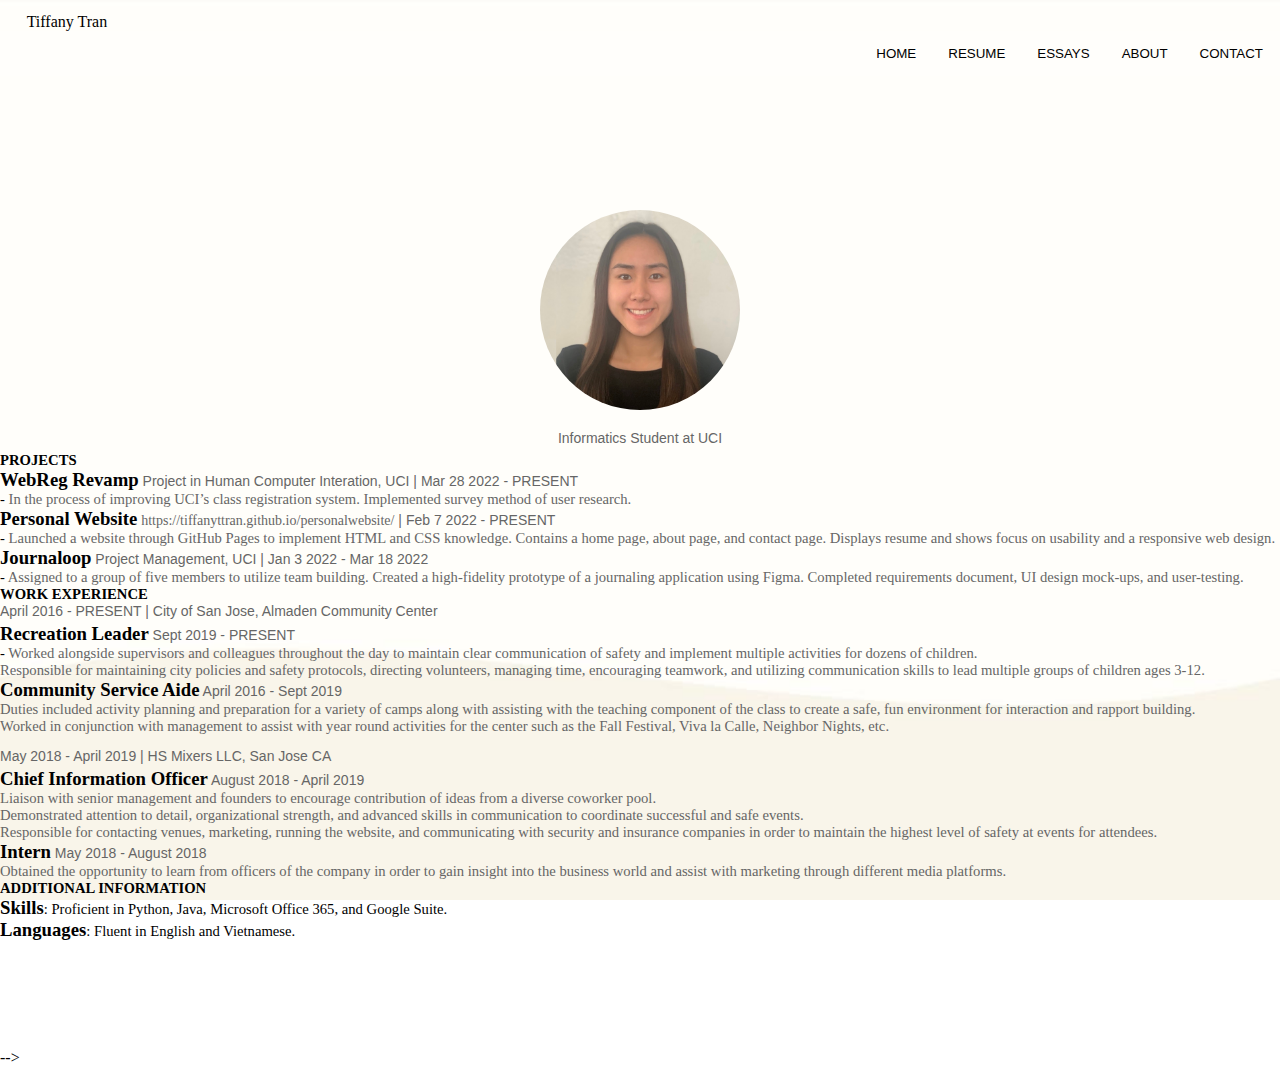
==== index.html @ 3d85538e "Update index.html" ====
<!DOCTYPE html>
<html lang="en">
<head>
  <meta charset="utf-8">
  <title>Tiffany Tran</title>
  <link rel="stylesheet" href="website.css">
  <meta name="viewport" content="width=device-width, initial-scale=1.0">
</head>

<body>
  <div class="header">
    <div class="header-item" style="text-align: left; padding-top: 10pt; padding-left: 20pt;">Tiffany Tran</div>
    <div class="header-item">
      <div class="tab">
        <button class="tablinks" onclick="openTab(event, 'Contact')">CONTACT</button>
        <button class="tablinks" onclick="openTab(event, 'About')">ABOUT</button>
        <button class="tablinks" onclick="openTab(event, 'Essays')">ESSAYS</button>
        <button class="tablinks" onclick="openTab(event, 'Resume')">RESUME</button>
        <button class="tablinks" onclick="openTab(event, 'Home')">HOME</button>
      </div>
    </div>
  </div>

  <!-- display:block sets the tab as default tab when page first loads -->
  <div id="Home" class="tabcontent" style="display:block; padding-top: 100pt;">
    <div class="circle">
      <img src="profile.jpg" alt="Tiffany Tran">
    </div>
    <p class="s2" style="padding-top: 15pt;text-indent: 0pt;text-align: center;">Informatics Student at UCI</p>
  </div>

  <div id="Resume" class="tabcontent" style="background-color: #FFFEFB;">
    <!-- TITLE -->
    <h1>Tiffany Tran</h1>

    <!-- CONTACT BAR -->
    <p class="s1">San Jose, California・ <a href="mailto:tiffanytran41@gmail.com">tiffanytran41@gmail.com</a> ・ (408) 512-0370 ・ <a href="http://www.linkedin.com/in/tiffanytran41" target="_blank">https://www.linkedin.com/in/tiffanytran41</a></p>

    <!-- EDUCATION -->
    <h2>EDUCATION</h2>
    <h3>Intended Major: Informatics, Bachelor of Sciences</h3>
    <p class="s2">University of California, Irvine ・ Donald Bren School of Information &amp; CS ・ Expected Graduation: June 2023</p>
    <h3>Associate in Arts in Liberal Arts with a Business &amp; CIS Emphasis</h3>
    <p class="s2">De Anza College ・ June 2021 ・ GPA: 3.87</p>
    <h3>Associate in Science Transfer in Business Administration</h3>
    <p class="s2">De Anza College ・ June 2021 ・ GPA: 3.87</p>

    <!-- ACCOMPLISHMENTS -->
    <h2>ACCOMPLISHMENTS</h2>
    <h3>Magna Cum Laude</h3>
    <p class="s2">De Anza College ・ June 25, 2021</p>
    <h3>Dean’s List</h3>
    <p class="s2">De Anza College ・ Sept 23, 2019 - June 25, 2021</p>

    <!-- PROJECTS -->
    <h2>PROJECTS</h2>
    <h3>WebReg Revamp<span class="s2" style="color: #666"> Project in Human Computer Interation, UCI  |  Mar 28 2022 - PRESENT</span></h3>
    <ul><li><p class="s3">In the process of improving UCI’s class registration system. Implemented survey method of user research.</p></li></ul>
    <h3>Personal Website<span class="s2" style="color: #666"> <a href="https://tiffanyttran.github.io/personalwebsite/">https://tiffanyttran.github.io/personalwebsite/</a>   |   Feb 7 2022 - PRESENT</span></h3>
    <ul><li><p class="s3">Launched a website through GitHub Pages to implement HTML and CSS knowledge. Contains a home page, about page, and contact page. Displays resume and shows focus on usability and a responsive web design.</p></li></ul>
    <h3>Journaloop<span class="s2" style="color: #666"> Project Management, UCI   |   Jan 3 2022 - Mar 18 2022</span></h3>
    <ul><li><p class="s3">Assigned to a group of five members to utilize team building. Created a high-fidelity prototype of a journaling application using Figma. Completed requirements document, UI design mock-ups, and user-testing.</p></li></ul>

    <!-- WORK EXPERIENCE -->
    <h2>WORK EXPERIENCE</h2>
    <p class="s2" style="padding-bottom: 3pt">April 2016 - PRESENT | City of San Jose, Almaden Community Center</p>
    <h3>Recreation Leader<span class="s2"> Sept 2019 - PRESENT</span></h3>
    <ul>
      <li><p class="s3">Worked alongside supervisors and colleagues throughout the day to maintain clear communication of safety and implement multiple activities for dozens of children.</p></li>
      <li><p class="s3">Responsible for maintaining city policies and safety protocols, directing volunteers, managing time, encouraging teamwork, and utilizing communication skills to lead multiple groups of children ages 3-12.</p></li>
    </ul>
    <h3>Community Service Aide<span class="s2"> April 2016 - Sept 2019</span></h3>
    <ul>
      <li><p class="s3">Duties included activity planning and preparation for a variety of camps along with assisting with the teaching component of the class to create a safe, fun environment for interaction and rapport building.</p></li>
      <li data-list-text="-"><p class="s3">Worked in conjunction with management to assist with year round activities for the center such as the Fall Festival, Viva la Calle, Neighbor Nights, etc.</p></li>
    </ul>
    <p class="s2" style="padding-top: 10pt; padding-bottom: 3pt">May 2018 - April 2019 | HS Mixers LLC, San Jose CA</p>
    <h3>Chief Information Officer<span class="s2"> August 2018 - April 2019</span></h3>
    <ul>
      <li><p class="s3">Liaison with senior management and founders to encourage contribution of ideas from a diverse coworker pool.</p></li>
      <li><p class="s3">Demonstrated attention to detail, organizational strength, and advanced skills in communication to coordinate successful and safe events.</p></li>
      <li><p class="s3">Responsible for contacting venues, marketing, running the website, and communicating with security and insurance companies in order to maintain the highest level of safety at events for attendees.</p></li>
    </ul>
    <h3>Intern<span class="s2"> May 2018 - August 2018</span></h3>
    <ul>
      <li><p class="s3">Obtained the opportunity to learn from officers of the company in order to gain insight into the business world and assist with marketing through different media platforms.</p></li>
    </ul>

    <!-- ADDITIONAL INFORMATION -->
    <h2>ADDITIONAL INFORMATION</h2>
    <ul>
      <li><h3>Skills<span class="p">: Proficient in Python, Java, Microsoft Office 365, and Google Suite.</span></h3></li>
      <li><h3>Languages<span class="p">: Fluent in English and Vietnamese.</span></h3></li>
    </ul>
    <br><br><br><br><br><br>
  </div>
  
    <!--
    <!-- PROJECTS -->
    <h2>PROJECTS</h2>
    <h3>WebReg Revamp<span class="s2" style="color: #666"> Project in Human Computer Interation, UCI  |  Mar 28 2022 - PRESENT</span></h3>
    <ul id="l1"><li data-list-text="-">
    <p class="s3">In the process of improving UCI’s class registration system. Implemented survey method of user research.</p></li></ul>
    <h3>Personal Website<span class="s2" style="color: #666"> <a href="https://tiffanyttran.github.io/personalwebsite/">https://tiffanyttran.github.io/personalwebsite/</a>   |   Feb 7 2022 - PRESENT</span></h3>
    <ul id="l1"><li data-list-text="-">
    <p class="s3">Launched a website through GitHub Pages to implement HTML and CSS knowledge. Contains a home page, about page, and contact page. Displays resume and shows focus on usability and a responsive web design.</p></li></ul>
    <h3>Journaloop<span class="s2" style="color: #666"> Project Management, UCI   |   Jan 3 2022 - Mar 18 2022</span></h3>
    <ul id="l1"><li data-list-text="-">
    <p class="s3">Assigned to a group of five members to utilize team building. Created a high-fidelity prototype of a journaling application using Figma. Completed requirements document, UI design mock-ups, and user-testing.</p></li></ul>

    <!-- WORK EXPERIENCE -->
    <h2>WORK EXPERIENCE</h2>
    <p class="s2" style="padding-bottom: 3pt">April 2016 - PRESENT | City of San Jose, Almaden Community Center</p>
    <h3>Recreation Leader<span class="s2"> Sept 2019 - PRESENT</span></h3>
    <ul id="l1"><li data-list-text="-">
    <p class="s3">Worked alongside supervisors and colleagues throughout the day to maintain clear communication of safety and implement multiple activities for dozens of children.</p></li></ul>
    <li data-list-text="-"><p class="s3">Responsible for maintaining city policies and safety protocols, directing volunteers, managing time, encouraging teamwork, and utilizing communication skills to lead multiple groups of children ages 3-12.</p>
    <h3>Community Service Aide<span class="s2"> April 2016 - Sept 2019</span></h3></li>
    <li data-list-text="-"><p class="s3">Duties included activity planning and preparation for a variety of camps along with assisting with the teaching component of the class to create a safe, fun environment for interaction and rapport building.</p></li>
    <li data-list-text="-"><p class="s3">Worked in conjunction with management to assist with year round activities for the center such as the Fall Festival, Viva la Calle, Neighbor Nights, etc.</p></li>
    <p class="s2" style="padding-top: 10pt; padding-bottom: 3pt">May 2018 - April 2019 | HS Mixers LLC, San Jose CA</p>
    <h3>Chief Information Officer<span class="s2"> August 2018 - April 2019</span></h3>
    <li data-list-text="-"><p class="s3">Liaison with senior management and founders to encourage contribution of ideas from a diverse coworker pool.</p></li>
    <li data-list-text="-"><p class="s3">Demonstrated attention to detail, organizational strength, and advanced skills in communication to coordinate successful and safe events.</p></li>
    <li data-list-text="-"><p class="s3">Responsible for contacting venues, marketing, running the website, and communicating with security and insurance companies in order to maintain the highest level of safety at events for attendees.</p>
    <h3>Intern<span class="s2"> May 2018 - August 2018</span></h3></li>
    <li data-list-text="-"><p class="s3">Obtained the opportunity to learn from officers of the company in order to gain insight into the business world and assist with marketing through different media platforms.</p>

    <!-- ADDITIONAL INFORMATION -->
    <h2>ADDITIONAL INFORMATION</h2>
    <li data-list-text="-"><h3>Skills<span class="p">: Proficient in Python, Java, Microsoft Office 365, and Google Suite.</span></h3></li>
    <li data-list-text="-"><h3>Languages<span class="p">: Fluent in English and Vietnamese.</span></h3></li>
    <br><br><br><br><br><br>
  </div>
  -->
      
  <div id="Essays" class="tabcontent" style="background-color: #FFFEFB;">
    <h1 style="font-size: 12pt;">My social analysis on computing.</h1>
      <div style="padding-top: 25pt;">
        <iframe width="100%" height="100%" src="https://drive.google.com/file/d/1HJcitmzD_rifajI4L131TLmJeybbRtvt/preview" border=0px; style="position:absolute; top:100; left:0; right: 0;" allow="autoplay"></iframe>
      </div>
  </div>

  <div id="About" class="tabcontent" style="background-image: url('about.jpg'); background-repeat: no-repeat; background-attachment: fixed; background-size: 100% 100%; padding-top: 50pt;">
    <h2 style="text-align: center;">A bit about me.</h2>
    <div class="center">
      <div class="clearfix">
        <img class="img1" src="me.jpg" alt="Tiffany Tran" width="100" height="100">
        <p class="s2" style="font-family: Georgia; font-size: 25pt; padding-bottom: 10px; padding-top: 10px;">Hi, I'm Tiffany!</p>
        <p class="s2">I am a passionate student studying Informatics with a specialization in Human-Computer Interaction at UC Irvine, hoping to gain more experience in the field through obtaining an internship opportunity.
          Currently, I am a third-year transfer student at UCI with plans to graduate in 2023.
          Previously, I attended De Anza Community College where I received an AA in Liberal Arts with a Business & CIS Emphasis and an AST in Business Adminstration.
          I graduated community college with Magna Cum Laude and awarded the Dean's List quarterly.
          As I continue my education at UCI's Donald Bren School of Information & CS, I found my interests to be focused on the social analysis of computing and human-computer interactions through UI/UX.</p>
        <p class="s2" style="padding-top: 10px; padding-bottom: 10px;">My skills include proficiency in Python, Java, Google Suite, Microsoft Office, English, and Vietnamese.
          I also have beginner proficiency in HTML, CSS, Figma, and R.
          My soft skills include communication and leadership.
          These skills were developed through my experience of being a Recreation Lead through my history of working in the government administration industry.
          There, I was able to become a strong community and social services professional.</p>
    </div>
    </div>
    <br><br><br><br><br><br><br><br><br><br><br><br><br><br><br><br><br>
  </div>

  <div id="Contact" class="tabcontent" style="background-image: none; background-color: #FFFEFB;">
    <h2 style="text-align: center;">CONTACT ME</h2>
    <div class="contact">
      <div class="contact-item"><p class="s2">Email</p></div>
      <div class="contact-item"><p class="s2"><a href="mailto:tiffanytran41@gmail.com"> tiffanytran41@gmail.com</a></p></div>
      <div class="contact-item"><p class="s2">Phone Number</p></div>
      <div class="contact-item"><p class="s2">408.512.0370</p></div>
      <div class="contact-item"><p class="s2">LinkedIn</p></div>
      <div class="contact-item"><p class="s2"><a href="http://www.linkedin.com/in/tiffanytran41" target="_blank"> https://www.linkedin.com/in/tiffanytran41</a></p></div>
      <div class="contact-item"><p class="s2">Instagram</p></div>
      <div class="contact-item"><p class="s2">@tiffany.ttran</p></div>
    </div>
  </div>

  <script>
  function openTab(evt, tabName) {
    var i, tabcontent, tablinks;
    tabcontent = document.getElementsByClassName("tabcontent");
    for (i = 0; i < tabcontent.length; i++) {
      tabcontent[i].style.display = "none";
    }
    tablinks = document.getElementsByClassName("tablinks");
    for (i = 0; i < tablinks.length; i++) {
      tablinks[i].className = tablinks[i].className.replace(" active", "");
    }
    document.getElementById(tabName).style.display = "block";
    evt.currentTarget.className += " active";
  }
  </script>
</body>
</html>
---- website.css ----
body {
  background-image: url('background.jpg');
  background-repeat: no-repeat;
  background-attachment: fixed;
  background-size: 100% 100%;
}

.grid-container {
  display: grid;
  grid-template-columns: auto auto;
  background-color: #FFFEFB;
  padding: 5px;
}
.grid-item {
  background-color: rgba(255, 255, 255, 0.8);
  padding: 10px;
  font-size: 30px;
  /*text-align: center;*/
}

/* Style the tab */
.tab {
  overflow: hidden;
  border: 1px solid #FFFEFB;
  background-color: #FFFEFB;
}

/* Style the buttons that are used to open the tab content */
.tab button {
  background-color: #FFFEFB;
  float: right;
  border: none;
  outline: none;
  cursor: pointer;
  padding: 14px 16px;
  transition: 0.3s;
}

/* Change background color of buttons on hover */
.tab button:hover {
  background-color: #F9F5EB;
}

/* Create an active/current tablink class */
.tab button.active {
  background-color: #FFFEFB;
}

/* Style the tab content */
.tabcontent {
  display: none;
  padding: 6px 12px;
  border-top: none;
}

img {
  display: block;
  width: 200px;
  height: 200px;
}

.circle {
 border-radius: 50%;
 height: 200px;
 width: 200px;
 overflow: hidden;
 display: flex;
 justify-content: center;
 align-items: center;
 margin-left: auto;
 margin-right: auto;
}

* {
  margin:0;
  padding:0;
  text-indent:0;
}

h1 {
  color: black;
  font-family:"Times New Roman", serif;
  font-style: normal;
  font-weight: bold;
  text-decoration: none;
  font-size: 17pt;
}

.s1 {
  color: #666;
  font-family:"Times New Roman", serif;
  font-style: normal;
  font-weight: normal;
  text-decoration: none;
  font-size: 10.5pt;
}

.s2 {
  color: #666;
  font-family:"MS PGothic", sans-serif;
  font-style: normal;
  font-weight: normal;
  text-decoration: none;
  font-size: 10.5pt;
}

a {
  color: #666;
  font-family:"Times New Roman", serif;
  font-style: normal;
  font-weight: normal;
  text-decoration: none;
  font-size: 10.5pt;
}

h2 {
  color: black;
  font-family:"Times New Roman", serif;
  font-style: normal;
  font-weight: bold;
  text-decoration: none;
  font-size: 11pt;
}

.s3 {
  color: #666;
  font-family:"Times New Roman", serif;
  font-style: normal;
  font-weight: normal;
  text-decoration: none;
  font-size: 11pt;
}

.s4 {
  color: #666;
  font-family:"MS PGothic", sans-serif;
  font-style: normal;
  font-weight: normal;
  text-decoration: none;
  font-size: 11pt;
}

.p, p {
  color: black;
  font-family:"Times New Roman", serif;
  font-style: normal;
  font-weight: normal;
  text-decoration: none;
  font-size: 11pt;
  margin:0pt;
}

li {
  display: block;
}

#l1 {
  padding-left: 0pt;
}

#l1> li>*:first-child:before {
  content: "- ";
  color: black;
  font-family:"Times New Roman", serif;
  font-style: normal;
  font-weight: normal;
  text-decoration: none;
  font-size: 11pt;
}
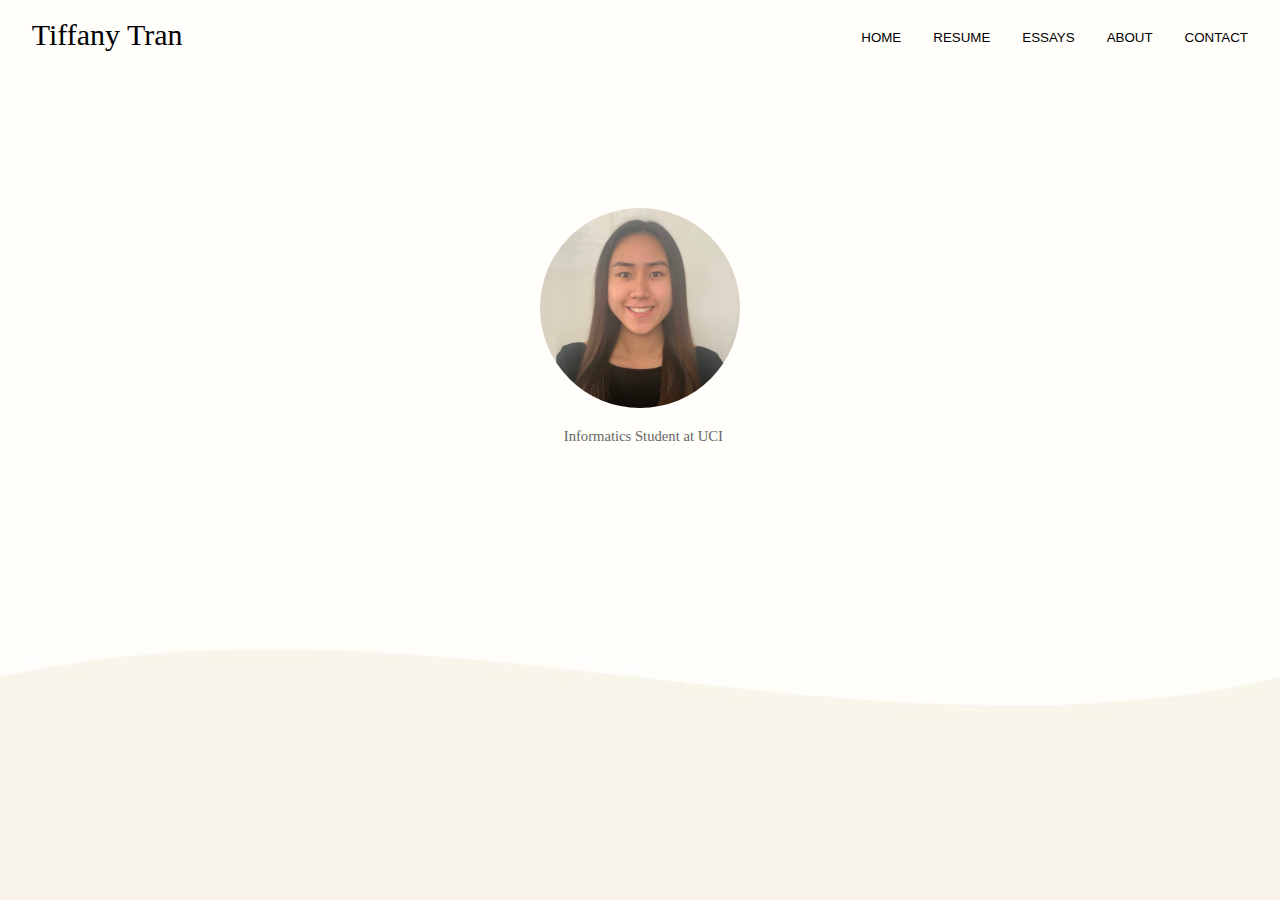
==== commit 321c356d: "Update index.html" ====
--- a/index.html
+++ b/index.html
@@ -94,50 +94,11 @@
     </ul>
     <br><br><br><br><br><br>
   </div>
-  
-    <!--
-    <!-- PROJECTS -->
-    <h2>PROJECTS</h2>
-    <h3>WebReg Revamp<span class="s2" style="color: #666"> Project in Human Computer Interation, UCI  |  Mar 28 2022 - PRESENT</span></h3>
-    <ul id="l1"><li data-list-text="-">
-    <p class="s3">In the process of improving UCI’s class registration system. Implemented survey method of user research.</p></li></ul>
-    <h3>Personal Website<span class="s2" style="color: #666"> <a href="https://tiffanyttran.github.io/personalwebsite/">https://tiffanyttran.github.io/personalwebsite/</a>   |   Feb 7 2022 - PRESENT</span></h3>
-    <ul id="l1"><li data-list-text="-">
-    <p class="s3">Launched a website through GitHub Pages to implement HTML and CSS knowledge. Contains a home page, about page, and contact page. Displays resume and shows focus on usability and a responsive web design.</p></li></ul>
-    <h3>Journaloop<span class="s2" style="color: #666"> Project Management, UCI   |   Jan 3 2022 - Mar 18 2022</span></h3>
-    <ul id="l1"><li data-list-text="-">
-    <p class="s3">Assigned to a group of five members to utilize team building. Created a high-fidelity prototype of a journaling application using Figma. Completed requirements document, UI design mock-ups, and user-testing.</p></li></ul>
-
-    <!-- WORK EXPERIENCE -->
-    <h2>WORK EXPERIENCE</h2>
-    <p class="s2" style="padding-bottom: 3pt">April 2016 - PRESENT | City of San Jose, Almaden Community Center</p>
-    <h3>Recreation Leader<span class="s2"> Sept 2019 - PRESENT</span></h3>
-    <ul id="l1"><li data-list-text="-">
-    <p class="s3">Worked alongside supervisors and colleagues throughout the day to maintain clear communication of safety and implement multiple activities for dozens of children.</p></li></ul>
-    <li data-list-text="-"><p class="s3">Responsible for maintaining city policies and safety protocols, directing volunteers, managing time, encouraging teamwork, and utilizing communication skills to lead multiple groups of children ages 3-12.</p>
-    <h3>Community Service Aide<span class="s2"> April 2016 - Sept 2019</span></h3></li>
-    <li data-list-text="-"><p class="s3">Duties included activity planning and preparation for a variety of camps along with assisting with the teaching component of the class to create a safe, fun environment for interaction and rapport building.</p></li>
-    <li data-list-text="-"><p class="s3">Worked in conjunction with management to assist with year round activities for the center such as the Fall Festival, Viva la Calle, Neighbor Nights, etc.</p></li>
-    <p class="s2" style="padding-top: 10pt; padding-bottom: 3pt">May 2018 - April 2019 | HS Mixers LLC, San Jose CA</p>
-    <h3>Chief Information Officer<span class="s2"> August 2018 - April 2019</span></h3>
-    <li data-list-text="-"><p class="s3">Liaison with senior management and founders to encourage contribution of ideas from a diverse coworker pool.</p></li>
-    <li data-list-text="-"><p class="s3">Demonstrated attention to detail, organizational strength, and advanced skills in communication to coordinate successful and safe events.</p></li>
-    <li data-list-text="-"><p class="s3">Responsible for contacting venues, marketing, running the website, and communicating with security and insurance companies in order to maintain the highest level of safety at events for attendees.</p>
-    <h3>Intern<span class="s2"> May 2018 - August 2018</span></h3></li>
-    <li data-list-text="-"><p class="s3">Obtained the opportunity to learn from officers of the company in order to gain insight into the business world and assist with marketing through different media platforms.</p>
-
-    <!-- ADDITIONAL INFORMATION -->
-    <h2>ADDITIONAL INFORMATION</h2>
-    <li data-list-text="-"><h3>Skills<span class="p">: Proficient in Python, Java, Microsoft Office 365, and Google Suite.</span></h3></li>
-    <li data-list-text="-"><h3>Languages<span class="p">: Fluent in English and Vietnamese.</span></h3></li>
-    <br><br><br><br><br><br>
-  </div>
-  -->
       
   <div id="Essays" class="tabcontent" style="background-color: #FFFEFB;">
     <h1 style="font-size: 12pt;">My social analysis on computing.</h1>
       <div style="padding-top: 25pt;">
-        <iframe width="100%" height="100%" src="https://drive.google.com/file/d/1HJcitmzD_rifajI4L131TLmJeybbRtvt/preview" border=0px; style="position:absolute; top:100; left:0; right: 0;" allow="autoplay"></iframe>
+        <iframe src="https://drive.google.com/file/d/1HJcitmzD_rifajI4L131TLmJeybbRtvt/preview" border=0px; style="position:absolute; top:100; left:0; right: 0;" allow="autoplay"></iframe>
       </div>
   </div>
 
--- a/website.css
+++ b/website.css
@@ -1,3 +1,4 @@
+/* Style the background image */
 body {
   background-image: url('background.jpg');
   background-repeat: no-repeat;
@@ -5,17 +6,43 @@
   background-size: 100% 100%;
 }
 
-.grid-container {
+.center {
+  text-align: center;
+  margin: auto;
+  width: 40%;
+  border: 3px solid #F9F5EB;
+  padding: 5px;
+  background-color: white;
+}
+
+.clearfix::after {
+  content: "";
+  clear: both;
+  display: table;
+}
+
+.header {
   display: grid;
   grid-template-columns: auto auto;
   background-color: #FFFEFB;
   padding: 5px;
 }
-.grid-item {
-  background-color: rgba(255, 255, 255, 0.8);
+.header-item {
+  background-color: #FFFEFB;
   padding: 10px;
   font-size: 30px;
-  /*text-align: center;*/
+}
+
+.contact {
+  display: grid;
+  grid-template-columns: auto auto;
+  background-color: #FFFEFB;
+  padding: 100px;
+}
+.contact-item {
+  background-color: white;
+  padding: 10px;
+  font-size: 30px;
 }
 
 /* Style the tab */
@@ -53,12 +80,16 @@
   border-top: none;
 }
 
+iframe {
+  width:100%;
+  height:100%;
+}
+
 img {
   display: block;
   width: 200px;
   height: 200px;
 }
-
 .circle {
  border-radius: 50%;
  height: 200px;
@@ -71,21 +102,33 @@
  margin-right: auto;
 }
 
+.img1 {
+  float: right;
+  padding: 20px;
+  padding-bottom: 30px;
+}
+
 * {
   margin:0;
   padding:0;
   text-indent:0;
 }
 
+/* Resume title */
 h1 {
   color: black;
   font-family:"Times New Roman", serif;
   font-style: normal;
   font-weight: bold;
-  text-decoration: none;
   font-size: 17pt;
-}
-
+  padding-top: 10pt;
+  padding-left: 20pt;
+  text-indent: 0pt;
+  text-align: center;
+  text-decoration: none;
+}
+
+/* Contact bar */
 .s1 {
   color: #666;
   font-family:"Times New Roman", serif;
@@ -93,15 +136,45 @@
   font-weight: normal;
   text-decoration: none;
   font-size: 10.5pt;
-}
-
+  padding-top: 5pt;
+  padding-left: 20pt;
+  text-indent: 0pt;
+  text-align: center;
+}
+
+/* Bold text */
+h3 {
+  color: black;
+  font-family:"Times New Roman", serif;
+  font-style: normal;
+  font-weight: bold;
+  text-decoration: none;
+  font-size: 11pt;
+  padding-left: 5pt;
+  text-indent: 0pt;
+  text-align: left;
+}
+
+/* Grey text */
 .s2 {
   color: #666;
-  font-family:"MS PGothic", sans-serif;
-  font-style: normal;
-  font-weight: normal;
-  text-decoration: none;
-  font-size: 10.5pt;
+  font-family:"Times New Roman", serif;
+  font-style: normal;
+  font-weight: normal;
+  text-decoration: none;
+  font-size: 11pt;
+  padding-left: 5pt;
+  text-indent: 0pt;
+  text-align: left;
+}
+
+/* Bullet points */
+.s3 {
+  padding-top: 2pt;
+  padding-left: 14pt;
+  text-indent: -9pt;
+  line-height: 119%;
+  text-align: left;
 }
 
 a {
@@ -113,6 +186,7 @@
   font-size: 10.5pt;
 }
 
+/* Capitalized headers */
 h2 {
   color: black;
   font-family:"Times New Roman", serif;
@@ -120,24 +194,11 @@
   font-weight: bold;
   text-decoration: none;
   font-size: 11pt;
-}
-
-.s3 {
-  color: #666;
-  font-family:"Times New Roman", serif;
-  font-style: normal;
-  font-weight: normal;
-  text-decoration: none;
-  font-size: 11pt;
-}
-
-.s4 {
-  color: #666;
-  font-family:"MS PGothic", sans-serif;
-  font-style: normal;
-  font-weight: normal;
-  text-decoration: none;
-  font-size: 11pt;
+  padding-top: 20pt;
+  padding-bottom: 5pt;
+  padding-left: 5pt;
+  text-indent: 0pt;
+  text-align: left;
 }
 
 .p, p {
@@ -150,6 +211,22 @@
   margin:0pt;
 }
 
+ul {
+  list-style-type: "- ";
+  padding-left: 20px;
+  /*text-indent: -5px;*/
+}
+
+ul li:before {
+  color: black;
+  font-family:"Times New Roman", serif;
+  font-style: normal;
+  font-weight: normal;
+  text-decoration: none;
+  font-size: 11pt;
+}
+
+/*
 li {
   display: block;
 }
@@ -167,3 +244,4 @@
   text-decoration: none;
   font-size: 11pt;
 }
+*/
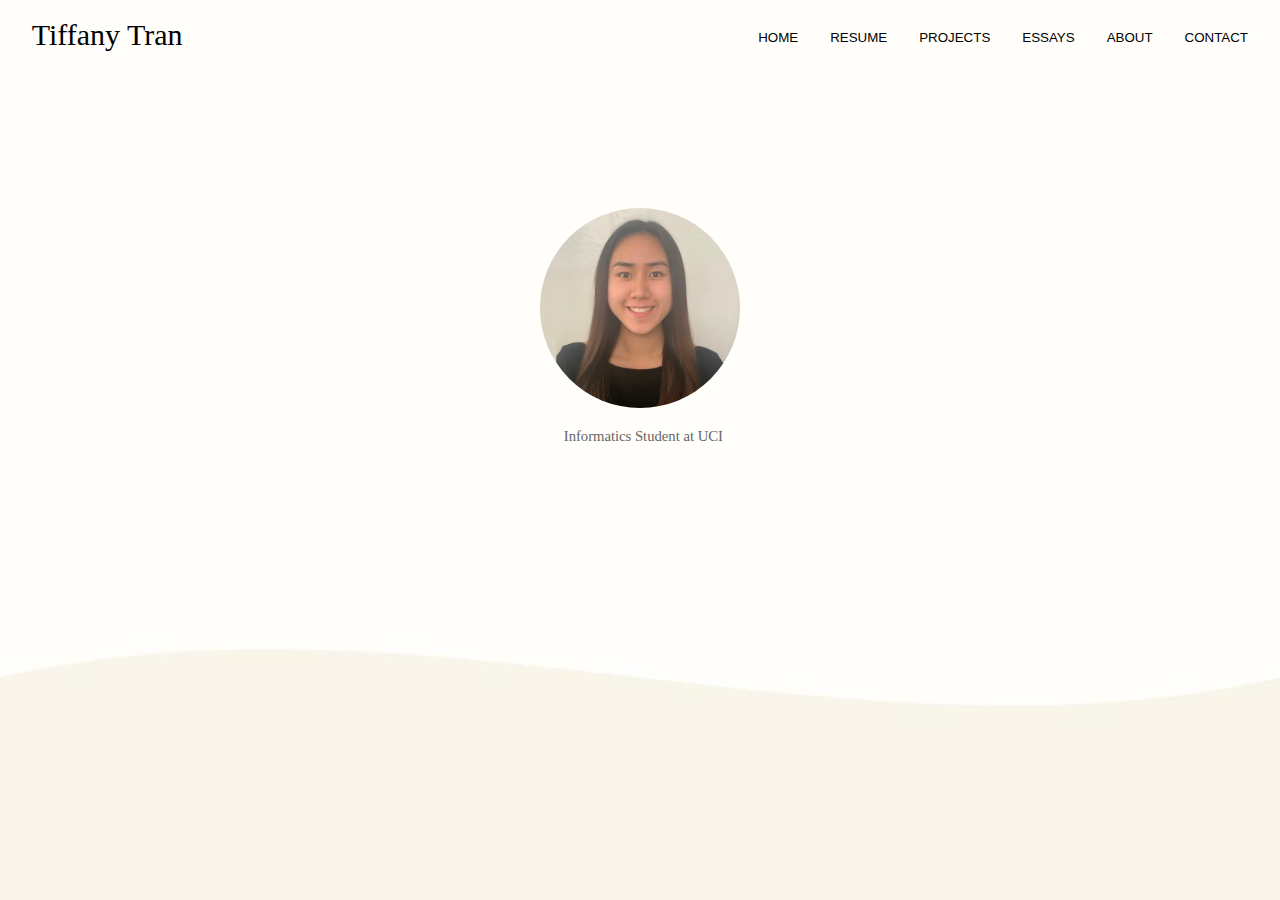
==== commit 5bf591f0: "moved css" ====
--- a/index.html
+++ b/index.html
@@ -1,5 +1,11 @@
 <!DOCTYPE html>
 <html lang="en">
+
+<!--
+WRITTEN BY: Tiffany Tran
+EMAIL: tiffanytran41@gmail.com
+-->
+
 <head>
   <meta charset="utf-8">
   <title>Tiffany Tran</title>
@@ -11,10 +17,12 @@
   <div class="header">
     <div class="header-item" style="text-align: left; padding-top: 10pt; padding-left: 20pt;">Tiffany Tran</div>
     <div class="header-item">
+      <!-- creates the six tabs on navigation bar -->
       <div class="tab">
         <button class="tablinks" onclick="openTab(event, 'Contact')">CONTACT</button>
         <button class="tablinks" onclick="openTab(event, 'About')">ABOUT</button>
         <button class="tablinks" onclick="openTab(event, 'Essays')">ESSAYS</button>
+        <button class="tablinks" onclick="openTab(event, 'Projects')">PROJECTS</button>
         <button class="tablinks" onclick="openTab(event, 'Resume')">RESUME</button>
         <button class="tablinks" onclick="openTab(event, 'Home')">HOME</button>
       </div>
@@ -29,6 +37,7 @@
     <p class="s2" style="padding-top: 15pt;text-indent: 0pt;text-align: center;">Informatics Student at UCI</p>
   </div>
 
+  <!-- building RESUME page -->
   <div id="Resume" class="tabcontent" style="background-color: #FFFEFB;">
     <!-- TITLE -->
     <h1>Tiffany Tran</h1>
@@ -94,15 +103,72 @@
     </ul>
     <br><br><br><br><br><br>
   </div>
-      
+
+  <!-- building ESSAYS page with use of iFrame to embed google document -->
+  <!-- clearfix source: https://www.w3schools.com/html/html_iframe.asp -->
   <div id="Essays" class="tabcontent" style="background-color: #FFFEFB;">
     <h1 style="font-size: 12pt;">My social analysis on computing.</h1>
       <div style="padding-top: 25pt;">
-        <iframe src="https://drive.google.com/file/d/1HJcitmzD_rifajI4L131TLmJeybbRtvt/preview" border=0px; style="position:absolute; top:100; left:0; right: 0;" allow="autoplay"></iframe>
-      </div>
-  </div>
-
-  <div id="About" class="tabcontent" style="background-image: url('about.jpg'); background-repeat: no-repeat; background-attachment: fixed; background-size: 100% 100%; padding-top: 50pt;">
+        <iframe src="https://drive.google.com/file/d/1HJcitmzD_rifajI4L131TLmJeybbRtvt/preview" style="position:absolute; top:125pt; left:0pt; right: 0pt;" allow="autoplay"></iframe>
+      </div>
+  </div>
+
+  <!-- building PROJECTS page -->
+  <div id="Projects" class="tabcontent" style="background-image: url('about.jpg'); background-repeat: no-repeat; background-attachment: fixed;">
+    <h2 style="text-align: center;">School Projects</h2>
+    <div class="center">
+      <div class="clearfix">
+        <p class="s2" style="font-family: Georgia; font-size: 25pt; padding-bottom: 10px; padding-top: 10px;">Project 1</p>
+        <p class="s2">I am a passionate student studying Informatics with a specialization in Human-Computer Interaction at UC Irvine, hoping to g
+        Currently, I am a third-year transfer student at UCI with plans to graduate in 2023.
+        Previously, I attended De Anza Community College where I received an AA in Liberal Arts with a Business & CIS Emphasis and an AST in Bus
+        I graduated community college with Magna Cum Laude and awarded the Dean's List quarterly.
+        As I continue my education at UCI's Donald Bren School of Information & CS, I found my interests to be focused on the social analysis of </p>
+      </div>
+
+      <div class="clearfix">
+        <p class="s2" style="font-family: Georgia; font-size: 25pt; padding-bottom: 10px; padding-top: 10px;">Project 2</p>
+        <p class="s2">I am a passionate student studying Informatics with a specialization in Human-Computer Interaction at UC Irvine, hoping to g
+        Currently, I am a third-year transfer student at UCI with plans to graduate in 2023.
+        Previously, I attended De Anza Community College where I received an AA in Liberal Arts with a Business & CIS Emphasis and an AST in Bus
+        I graduated community college with Magna Cum Laude and awarded the Dean's List quarterly.
+        As I continue my education at UCI's Donald Bren School of Information & CS, I found my interests to be focused on the social analysis of </p>
+      </div>
+
+      <div class="clearfix">
+        <p class="s2" style="font-family: Georgia; font-size: 25pt; padding-bottom: 10px; padding-top: 10px;">Project 3</p>
+        <p class="s2">I am a passionate student studying Informatics with a specialization in Human-Computer Interaction at UC Irvine, hoping to g
+        Currently, I am a third-year transfer student at UCI with plans to graduate in 2023.
+        Previously, I attended De Anza Community College where I received an AA in Liberal Arts with a Business & CIS Emphasis and an AST in Bus
+        I graduated community college with Magna Cum Laude and awarded the Dean's List quarterly.
+        As I continue my education at UCI's Donald Bren School of Information & CS, I found my interests to be focused on the social analysis of </p>
+      </div>
+
+      <div class="clearfix">
+        <p class="s2" style="font-family: Georgia; font-size: 25pt; padding-bottom: 10px; padding-top: 10px;">Project 4</p>
+        <p class="s2">I am a passionate student studying Informatics with a specialization in Human-Computer Interaction at UC Irvine, hoping to g
+        Currently, I am a third-year transfer student at UCI with plans to graduate in 2023.
+        Previously, I attended De Anza Community College where I received an AA in Liberal Arts with a Business & CIS Emphasis and an AST in Bus
+        I graduated community college with Magna Cum Laude and awarded the Dean's List quarterly.
+        As I continue my education at UCI's Donald Bren School of Information & CS, I found my interests to be focused on the social analysis of </p>
+      </div>
+
+      <div class="clearfix">
+        <p class="s2" style="font-family: Georgia; font-size: 25pt; padding-bottom: 10px; padding-top: 10px;">Project 5</p>
+        <p class="s2">I am a passionate student studying Informatics with a specialization in Human-Computer Interaction at UC Irvine, hoping to g
+        Currently, I am a third-year transfer student at UCI with plans to graduate in 2023.
+        Previously, I attended De Anza Community College where I received an AA in Liberal Arts with a Business & CIS Emphasis and an AST in Bus
+        I graduated community college with Magna Cum Laude and awarded the Dean's List quarterly.
+        As I continue my education at UCI's Donald Bren School of Information & CS, I found my interests to be focused on the social analysis of </p>
+      </div>
+    </div>
+  <br><br><br><br><br><br><br><br><br><br><br><br><br><br><br><br><br>
+</div>
+
+
+  <!-- building ABOUT page with use of clearfix to prevent content overflow -->
+  <!-- clearfix source: https://www.w3schools.com/howto/howto_css_clearfix.asp -->
+  <div id="About" class="tabcontent" style="background-image: url('src/assets/about.jpg'); background-repeat: no-repeat; background-attachment: fixed; background-size: 100% 100%; padding-top: 50pt;">
     <h2 style="text-align: center;">A bit about me.</h2>
     <div class="center">
       <div class="clearfix">
@@ -123,6 +189,7 @@
     <br><br><br><br><br><br><br><br><br><br><br><br><br><br><br><br><br>
   </div>
 
+  <!-- building CONTACT page with use of a table -->
   <div id="Contact" class="tabcontent" style="background-image: none; background-color: #FFFEFB;">
     <h2 style="text-align: center;">CONTACT ME</h2>
     <div class="contact">
@@ -137,6 +204,8 @@
     </div>
   </div>
 
+  <!-- javascript to navigate site using tabs -->
+  <!-- source: https://www.w3schools.com/howto/howto_js_tabs.asp -->
   <script>
   function openTab(evt, tabName) {
     var i, tabcontent, tablinks;
--- a/website.css
+++ b/website.css
@@ -1,4 +1,4 @@
-/* Style the background image */
+/* style the background image */
 body {
   background-image: url('background.jpg');
   background-repeat: no-repeat;
@@ -6,6 +6,29 @@
   background-size: 100% 100%;
 }
 
+/* style name of header */
+.header-item {
+  background-color: #FFFEFB;
+  padding: 10px;
+  font-size: 30px;
+}
+
+/* style display of tab/navigation bar */
+.header {
+  display: grid;
+  grid-template-columns: auto auto;
+  background-color: #FFFEFB;
+  padding: 5px;
+}
+
+/* style the tab */
+.tab {
+  overflow: hidden;
+  border: 1px solid #FFFEFB;
+  background-color: #FFFEFB;
+}
+
+/* style "About" container */
 .center {
   text-align: center;
   margin: auto;
@@ -15,44 +38,30 @@
   background-color: white;
 }
 
+/* prevent overflow outside of its container */
 .clearfix::after {
   content: "";
   clear: both;
   display: table;
 }
 
-.header {
-  display: grid;
-  grid-template-columns: auto auto;
-  background-color: #FFFEFB;
-  padding: 5px;
-}
-.header-item {
-  background-color: #FFFEFB;
-  padding: 10px;
-  font-size: 30px;
-}
-
+/* style table for contact items */
 .contact {
   display: grid;
   grid-template-columns: auto auto;
   background-color: #FFFEFB;
-  padding: 100px;
-}
+  align-content: center;
+  padding: 75px;
+}
+
+/* style items in table */
 .contact-item {
   background-color: white;
   padding: 10px;
   font-size: 30px;
 }
 
-/* Style the tab */
-.tab {
-  overflow: hidden;
-  border: 1px solid #FFFEFB;
-  background-color: #FFFEFB;
-}
-
-/* Style the buttons that are used to open the tab content */
+/* style the buttons that are used to open the tab content */
 .tab button {
   background-color: #FFFEFB;
   float: right;
@@ -63,28 +72,24 @@
   transition: 0.3s;
 }
 
-/* Change background color of buttons on hover */
+/* change background color of buttons on hover */
 .tab button:hover {
   background-color: #F9F5EB;
 }
 
-/* Create an active/current tablink class */
+/* create an active/current tablink class */
 .tab button.active {
   background-color: #FFFEFB;
 }
 
-/* Style the tab content */
+/* style the tab content */
 .tabcontent {
   display: none;
   padding: 6px 12px;
   border-top: none;
 }
 
-iframe {
-  width:100%;
-  height:100%;
-}
-
+/* style Home page image */
 img {
   display: block;
   width: 200px;
@@ -102,18 +107,27 @@
  margin-right: auto;
 }
 
+/* style image on About page */
 .img1 {
   float: right;
-  padding: 20px;
-  padding-bottom: 30px;
-}
-
+  padding: 10px;
+  padding-bottom: 20px;
+  height: 150px;
+  width: 150px;
+}
 * {
   margin:0;
   padding:0;
   text-indent:0;
 }
 
+/* style iFrame on Essays page */
+iframe {
+  width:100%;
+  height:100%;
+  border:0px;
+}
+
 /* Resume title */
 h1 {
   color: black;
@@ -128,7 +142,7 @@
   text-decoration: none;
 }
 
-/* Contact bar */
+/* style contact information on Resume */
 .s1 {
   color: #666;
   font-family:"Times New Roman", serif;
@@ -177,6 +191,7 @@
   text-align: left;
 }
 
+/* style hyperlinks */
 a {
   color: #666;
   font-family:"Times New Roman", serif;
@@ -186,7 +201,7 @@
   font-size: 10.5pt;
 }
 
-/* Capitalized headers */
+/* capitalized headers */
 h2 {
   color: black;
   font-family:"Times New Roman", serif;
@@ -201,6 +216,7 @@
   text-align: left;
 }
 
+/* style paragraphs */
 .p, p {
   color: black;
   font-family:"Times New Roman", serif;
@@ -211,12 +227,12 @@
   margin:0pt;
 }
 
+/* style dashed list in Resume */
 ul {
   list-style-type: "- ";
   padding-left: 20px;
   /*text-indent: -5px;*/
 }
-
 ul li:before {
   color: black;
   font-family:"Times New Roman", serif;
@@ -225,23 +241,3 @@
   text-decoration: none;
   font-size: 11pt;
 }
-
-/*
-li {
-  display: block;
-}
-
-#l1 {
-  padding-left: 0pt;
-}
-
-#l1> li>*:first-child:before {
-  content: "- ";
-  color: black;
-  font-family:"Times New Roman", serif;
-  font-style: normal;
-  font-weight: normal;
-  text-decoration: none;
-  font-size: 11pt;
-}
-*/
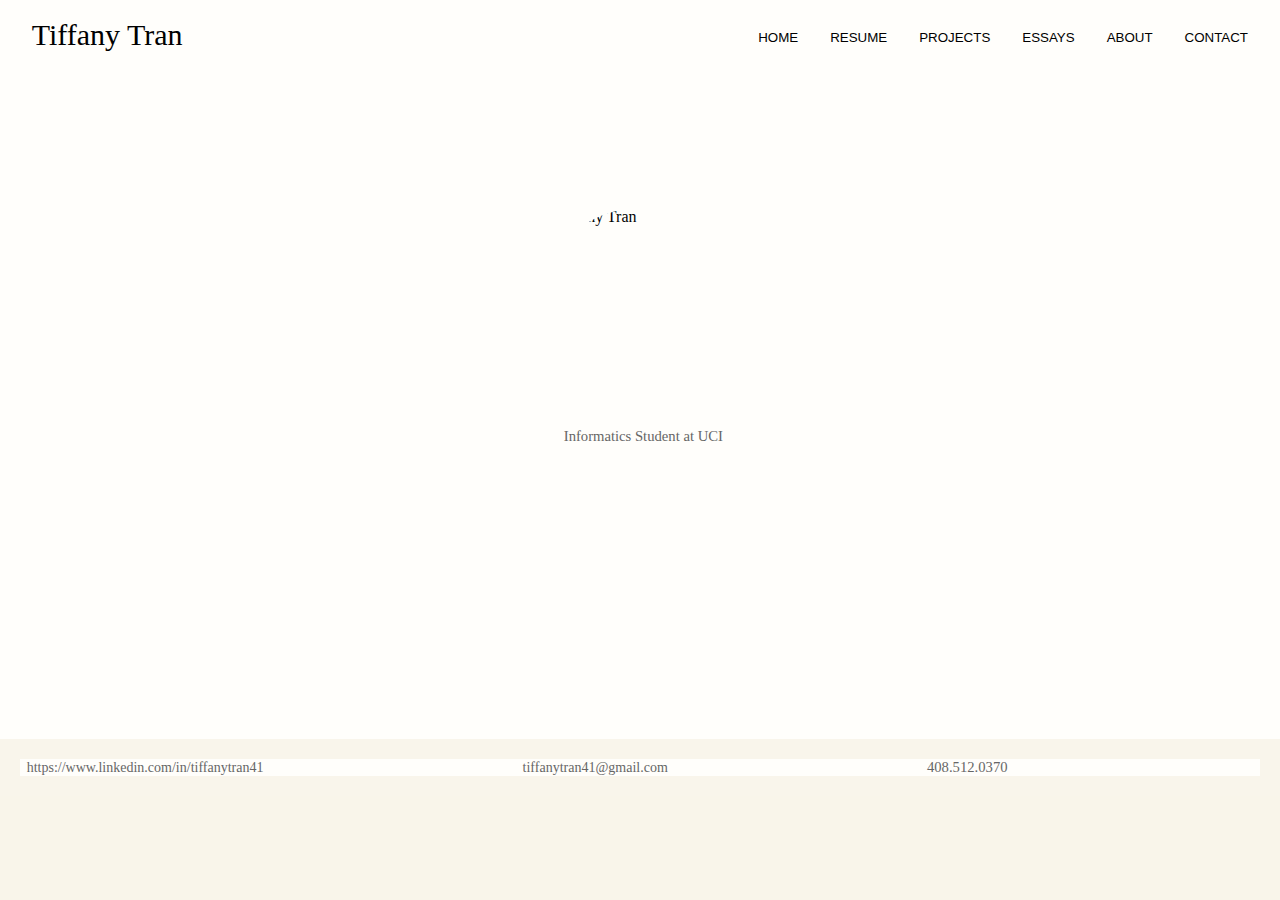
==== commit df638b94: "added project images" ====
--- a/index.html
+++ b/index.html
@@ -8,7 +8,7 @@
 
 <head>
   <meta charset="utf-8">
-  <title>Tiffany Tran</title>
+  <title>Tiffany Tran></title>
   <link rel="stylesheet" href="website.css">
   <meta name="viewport" content="width=device-width, initial-scale=1.0">
 </head>
@@ -30,15 +30,16 @@
   </div>
 
   <!-- display:block sets the tab as default tab when page first loads -->
-  <div id="Home" class="tabcontent" style="display:block; padding-top: 100pt;">
+  <div id="Home" class="tabcontent" style="display:block; padding-top: 100pt; background-color: #FFFEFB;">
     <div class="circle">
-      <img src="profile.jpg" alt="Tiffany Tran">
+      <img src="src/assets/profile.jpg" alt="Tiffany Tran">
     </div>
     <p class="s2" style="padding-top: 15pt;text-indent: 0pt;text-align: center;">Informatics Student at UCI</p>
+    <br><br><br><br><br><br><br><br><br><br><br><br><br><br><br><br>
   </div>
 
   <!-- building RESUME page -->
-  <div id="Resume" class="tabcontent" style="background-color: #FFFEFB;">
+  <div id="Resume" class="tabcontent" style="background-color: #FFFEFB; padding-left: 100pt; padding-right: 100pt;">
     <!-- TITLE -->
     <h1>Tiffany Tran</h1>
 
@@ -47,8 +48,8 @@
 
     <!-- EDUCATION -->
     <h2>EDUCATION</h2>
-    <h3>Intended Major: Informatics, Bachelor of Sciences</h3>
-    <p class="s2">University of California, Irvine ・ Donald Bren School of Information &amp; CS ・ Expected Graduation: June 2023</p>
+    <h3>Intended Major: Informatics, Bachelor of Sciences || Intended Minor: Management</h3>
+    <p class="s2">University of California, Irvine ・ Donald Bren School of Information &amp; CS ・ Emphasis in Human-Computer Interaction ・ Expected Graduation: June 2023</p>
     <h3>Associate in Arts in Liberal Arts with a Business &amp; CIS Emphasis</h3>
     <p class="s2">De Anza College ・ June 2021 ・ GPA: 3.87</p>
     <h3>Associate in Science Transfer in Business Administration</h3>
@@ -56,6 +57,8 @@
 
     <!-- ACCOMPLISHMENTS -->
     <h2>ACCOMPLISHMENTS</h2>
+    <h3>Dean’s Honor List</h3>
+    <p class="s2">University of California, Irvine ・  Jan 3, 2022 - June 16, 2023</p>
     <h3>Magna Cum Laude</h3>
     <p class="s2">De Anza College ・ June 25, 2021</p>
     <h3>Dean’s List</h3>
@@ -63,16 +66,21 @@
 
     <!-- PROJECTS -->
     <h2>PROJECTS</h2>
-    <h3>WebReg Revamp<span class="s2" style="color: #666"> Project in Human Computer Interation, UCI  |  Mar 28 2022 - PRESENT</span></h3>
+    <h3>WebReg Revamp<span class="s2" style="padding-top: 10pt; padding-bottom: 3pt; color: #666"> Project in Human Computer Interation, UCI  |  Mar 28 2022 - PRESENT</span></h3>
     <ul><li><p class="s3">In the process of improving UCI’s class registration system. Implemented survey method of user research.</p></li></ul>
-    <h3>Personal Website<span class="s2" style="color: #666"> <a href="https://tiffanyttran.github.io/personalwebsite/">https://tiffanyttran.github.io/personalwebsite/</a>   |   Feb 7 2022 - PRESENT</span></h3>
+    <h3>Personal Website<span class="s2" style="padding-top: 10pt; padding-bottom: 3pt; color: #666"> <a href="https://tiffanyttran.github.io/personalwebsite/">https://tiffanyttran.github.io/personalwebsite/</a>   |   Feb 7 2022 - PRESENT</span></h3>
     <ul><li><p class="s3">Launched a website through GitHub Pages to implement HTML and CSS knowledge. Contains a home page, about page, and contact page. Displays resume and shows focus on usability and a responsive web design.</p></li></ul>
-    <h3>Journaloop<span class="s2" style="color: #666"> Project Management, UCI   |   Jan 3 2022 - Mar 18 2022</span></h3>
+    <h3>Journaloop<span class="s2" style="padding-top: 10pt; padding-bottom: 3pt; color: #666"> Project Management, UCI   |   Jan 3 2022 - Mar 18 2022</span></h3>
     <ul><li><p class="s3">Assigned to a group of five members to utilize team building. Created a high-fidelity prototype of a journaling application using Figma. Completed requirements document, UI design mock-ups, and user-testing.</p></li></ul>
 
     <!-- WORK EXPERIENCE -->
     <h2>WORK EXPERIENCE</h2>
-    <p class="s2" style="padding-bottom: 3pt">April 2016 - PRESENT | City of San Jose, Almaden Community Center</p>
+    <p class="s2" style="padding-bottom: 3pt">Sept 2022 - PRESENT | Octane OC</p>
+    <h3>Healthsocal.ai Intern</h3>
+    <ul>
+      <li><p class="s3">In the process of creating a web application utilizing data visualization to provide a visual of health statistics in a chosen region of southern California</p></li>
+    </ul>
+    <p class="s2" style="padding-top: 10pt; padding-bottom: 3pt">April 2016 - PRESENT | City of San Jose, Almaden Community Center</p>
     <h3>Recreation Leader<span class="s2"> Sept 2019 - PRESENT</span></h3>
     <ul>
       <li><p class="s3">Worked alongside supervisors and colleagues throughout the day to maintain clear communication of safety and implement multiple activities for dozens of children.</p></li>
@@ -100,6 +108,7 @@
     <ul>
       <li><h3>Skills<span class="p">: Proficient in Python, Java, Microsoft Office 365, and Google Suite.</span></h3></li>
       <li><h3>Languages<span class="p">: Fluent in English and Vietnamese.</span></h3></li>
+      <li><h3>Relevant Coursework<span class="p">: Python Programming Series, Java Programming Series, Information Retrieval, Information Visualization, Project Management, Requirements Analysis & Engineering, Software Design, User Interaction Software.</span></h3></li>
     </ul>
     <br><br><br><br><br><br>
   </div>
@@ -114,55 +123,299 @@
   </div>
 
   <!-- building PROJECTS page -->
-  <div id="Projects" class="tabcontent" style="background-image: url('about.jpg'); background-repeat: no-repeat; background-attachment: fixed;">
-    <h2 style="text-align: center;">School Projects</h2>
-    <div class="center">
-      <div class="clearfix">
-        <p class="s2" style="font-family: Georgia; font-size: 25pt; padding-bottom: 10px; padding-top: 10px;">Project 1</p>
-        <p class="s2">I am a passionate student studying Informatics with a specialization in Human-Computer Interaction at UC Irvine, hoping to g
-        Currently, I am a third-year transfer student at UCI with plans to graduate in 2023.
-        Previously, I attended De Anza Community College where I received an AA in Liberal Arts with a Business & CIS Emphasis and an AST in Bus
-        I graduated community college with Magna Cum Laude and awarded the Dean's List quarterly.
-        As I continue my education at UCI's Donald Bren School of Information & CS, I found my interests to be focused on the social analysis of </p>
-      </div>
-
-      <div class="clearfix">
-        <p class="s2" style="font-family: Georgia; font-size: 25pt; padding-bottom: 10px; padding-top: 10px;">Project 2</p>
-        <p class="s2">I am a passionate student studying Informatics with a specialization in Human-Computer Interaction at UC Irvine, hoping to g
-        Currently, I am a third-year transfer student at UCI with plans to graduate in 2023.
-        Previously, I attended De Anza Community College where I received an AA in Liberal Arts with a Business & CIS Emphasis and an AST in Bus
-        I graduated community college with Magna Cum Laude and awarded the Dean's List quarterly.
-        As I continue my education at UCI's Donald Bren School of Information & CS, I found my interests to be focused on the social analysis of </p>
-      </div>
-
-      <div class="clearfix">
-        <p class="s2" style="font-family: Georgia; font-size: 25pt; padding-bottom: 10px; padding-top: 10px;">Project 3</p>
-        <p class="s2">I am a passionate student studying Informatics with a specialization in Human-Computer Interaction at UC Irvine, hoping to g
-        Currently, I am a third-year transfer student at UCI with plans to graduate in 2023.
-        Previously, I attended De Anza Community College where I received an AA in Liberal Arts with a Business & CIS Emphasis and an AST in Bus
-        I graduated community college with Magna Cum Laude and awarded the Dean's List quarterly.
-        As I continue my education at UCI's Donald Bren School of Information & CS, I found my interests to be focused on the social analysis of </p>
-      </div>
-
-      <div class="clearfix">
-        <p class="s2" style="font-family: Georgia; font-size: 25pt; padding-bottom: 10px; padding-top: 10px;">Project 4</p>
-        <p class="s2">I am a passionate student studying Informatics with a specialization in Human-Computer Interaction at UC Irvine, hoping to g
-        Currently, I am a third-year transfer student at UCI with plans to graduate in 2023.
-        Previously, I attended De Anza Community College where I received an AA in Liberal Arts with a Business & CIS Emphasis and an AST in Bus
-        I graduated community college with Magna Cum Laude and awarded the Dean's List quarterly.
-        As I continue my education at UCI's Donald Bren School of Information & CS, I found my interests to be focused on the social analysis of </p>
-      </div>
-
-      <div class="clearfix">
-        <p class="s2" style="font-family: Georgia; font-size: 25pt; padding-bottom: 10px; padding-top: 10px;">Project 5</p>
-        <p class="s2">I am a passionate student studying Informatics with a specialization in Human-Computer Interaction at UC Irvine, hoping to g
-        Currently, I am a third-year transfer student at UCI with plans to graduate in 2023.
-        Previously, I attended De Anza Community College where I received an AA in Liberal Arts with a Business & CIS Emphasis and an AST in Bus
-        I graduated community college with Magna Cum Laude and awarded the Dean's List quarterly.
-        As I continue my education at UCI's Donald Bren School of Information & CS, I found my interests to be focused on the social analysis of </p>
+  <div id="Projects" class="tabcontent" style="background-color: #FFFEFB;">
+    <h1 style="text-align: center;">Projects</h1>
+    <br><br>
+
+    <div class="card">
+      <p class="s2" style="font-family: Georgia; font-size: 25pt; padding-bottom: 10px; padding-top: 10px; text-align: center;">Healthsocal.ai</p>
+      <p class="s2" style="padding-left: 20pt; padding-right: 20pt;">In the process of creating a web application utilizing data visualization to provide a visual of health statistics in a chosen region of southern California.</p><br>
+      <button type="button" class="collapsible" style="background-color: #F9F5EB; color: #666; font-family: Georgia;"></button>
+      <div class="content">
+        <br><img class="center" src="src/assets/healthsocal.png" alt="healthsocal map" style="height: 350px; width: 500px;"><br>
+        <p class="s2">This capstone project was completed throughout two quarters. Octane OC was our client and sponsor of this project to create a product that they could launch on their website. </p><br>
+        <p class="s2">Technologies: Figma, Vue Leaflet, HTML, CSS</p><br>
+        <p class="s2">Course: IN4MATX 191A/B Senior Design Project</p><br>
+      </div>
+    </div><br><br>
+
+    <div class="card">
+      <p class="s2" style="font-family: Georgia; font-size: 25pt; padding-bottom: 10px; padding-top: 10px; text-align: center;">Mood Diary</p>
+      <p class="s2" style="padding-left: 20pt; padding-right: 20pt;">Applied knowledge about user interface development principles to build an app that makes use of an alternative form of interaction.</p><br>
+      <button type="button" class="collapsible" style="background-color: #F9F5EB; color: #666; font-family: Georgia;"></button>
+      <div class="content">
+        <br><div class="slideshow-container">
+
+          <!-- Full-width images with number and caption text -->
+          <div class="mySlides fade">
+            <div class="numbertext">1 / 3</div>
+            <img src="src/assets/mooddiary/mooddiary.png" style="height: 300px; width: 500px;">
+          </div>
+
+          <div class="mySlides fade">
+            <div class="numbertext">2 / 3</div>
+            <img src="src/assets/mooddiary/demo.png" style="height: 300px; width: 500px;">
+          </div>
+
+          <div class="mySlides fade">
+            <div class="numbertext">3 / 3</div>
+            <img src="src/assets/mooddiary/about.png" style="height: 300px; width: 500px;">
+          </div>
+
+          <!-- Next and previous buttons -->
+          <a class="prev" onclick="plusSlides(-1)">&#10094;</a>
+          <a class="next" onclick="plusSlides(1)">&#10095;</a>
+        </div>
+        <br>
+
+        <!-- The dots/circles -->
+        <div style="text-align:center">
+          <span class="dot" onclick="currentSlide(1)"></span>
+          <span class="dot" onclick="currentSlide(2)"></span>
+          <span class="dot" onclick="currentSlide(3)"></span>
+        </div>
+        <br><p class="s2">The repository contains a fairly standard Angular web framework project.
+        It contains a home page and one custom component that enables gestural control through a hand tracking library called Handtrack.js.</p><br>
+        <p class="s2">Technologies: </p><br>
+      </div>
+    </div><br><br>
+
+    <div class="card">
+      <p class="s2" style="font-family: Georgia; font-size: 25pt; padding-bottom: 10px; padding-top: 10px; text-align: center;">Sleep Tracker</p>
+      <p class="s2" style="padding-left: 20pt; padding-right: 20pt;">Demonstrate ability to make a mobile app by developing a tool for tracking sleep and sleepiness in Ionic.</p><br>
+      <button type="button" class="collapsible" style="background-color: #F9F5EB; color: #666; font-family: Georgia;"></button>
+      <div class="content">
+        <br><img class="center" src="src/assets/sleeptracker.png" style="height: 275px; width: 500px;"</img><br>
+        <div>
+          <p class="s2">This capstone project was completed throughout two quarters. Octane OC was our client and sponsor of this project to create a product that they could launch on their website. </p><br>
+          <p class="s2">Technologies: Ionic, Angular, Typescript</p><br>
+          <p class="s2">Course: IN4MATX 191A/B</p><br>
+        </div>
+      </div>
+    </div><br><br>
+
+    <div class="card">
+      <p class="s2" style="font-family: Georgia; font-size: 25pt; padding-bottom: 10px; padding-top: 10px; text-align: center;">Spotify Browser</p>
+      <p class="s2" style="padding-left: 20pt; padding-right: 20pt;">Demonstrated ability to (1) gather data from an API, and (2) develop a frontend interface which displays the data.</p><br>
+      <button type="button" class="collapsible" style="background-color: #F9F5EB; color: #666; font-family: Georgia;"></button>
+      <div class="content">
+        <div class="slideshow-container">
+
+          <!-- Full-width images with number and caption text -->
+          <div class="mySlides fade">
+            <div class="numbertext">1 / 6</div>
+            <img src="src/assets/spotify/browser.png" style="width:100%">
+          </div>
+
+          <div class="mySlides fade">
+            <div class="numbertext">2 / 6</div>
+            <img src="src/assets/spotify/artist1.png" style="width:100%">
+          </div>
+
+          <div class="mySlides fade">
+            <div class="numbertext">3 / 6</div>
+            <img src="src/assets/spotify/artist2.png" style="width:100%">
+          </div>
+
+          <div class="mySlides fade">
+            <div class="numbertext">4 / 6</div>
+            <img src="src/assets/spotify/album.png" style="width:100%">
+          </div>
+
+          <div class="mySlides fade">
+            <div class="numbertext">5 / 6</div>
+            <img src="src/assets/spotify/track.png" style="width:100%">
+          </div>
+
+          <div class="mySlides fade">
+            <div class="numbertext">6 / 6</div>
+            <img src="src/assets/spotify/tracklist.png" style="width:100%">
+          </div>
+
+          <!-- Next and previous buttons -->
+          <a class="prev" onclick="plusSlides(-1)">&#10094;</a>
+          <a class="next" onclick="plusSlides(1)">&#10095;</a>
+
+          <!-- The dots/circles -->
+          <div style="text-align:center">
+            <span class="dot" onclick="currentSlide(1)"></span>
+            <span class="dot" onclick="currentSlide(2)"></span>
+            <span class="dot" onclick="currentSlide(3)"></span>
+            <span class="dot" onclick="currentSlide(4)"></span>
+            <span class="dot" onclick="currentSlide(5)"></span>
+            <span class="dot" onclick="currentSlide(6)"></span>
+          </div>
+        </div>
+
+        <p class="s2">This capstone project was completed throughout two quarters. Octane OC was our client and sponsor of this project to create a product that they could launch on their website. </p><br>
+        <p class="s2">Technologies: Angular, Typescript, Bootstrap 4</p><br>
+        <p class="s2">Course: IN4MATX 191A/B</p><br>
+      </div>
+    </div><br><br>
+
+    <div class="card">
+      <p class="s2" style="font-family: Georgia; font-size: 25pt; padding-bottom: 10px; padding-top: 10px; text-align: center;">Runkeeper Tweet Report</p>
+      <p class="s2" style="padding-left: 20pt; padding-right: 20pt;">Used JavaScript and TypeScript to create a webpage report which helps a potential researcher understand a week’s worth of Tweets from RunKeeper, a popular running app.</p><br>
+      <button type="button" class="collapsible" style="background-color: #F9F5EB; color: #666; font-family: Georgia;"></button>
+      <div class="content">
+
+        <div class="slideshow-container">
+
+          <!-- Full-width images with number and caption text -->
+          <div class="mySlides fade">
+            <div class="numbertext">1 / 4</div>
+            <img src="src/assets/runkeeper/Runkeeper1.png" style="width:100%">
+          </div>
+
+          <div class="mySlides fade">
+            <div class="numbertext">2 / 4</div>
+            <img src="src/assets/runkeeper/Runkeeper2.png" style="width:100%">
+          </div>
+
+          <div class="mySlides fade">
+            <div class="numbertext">3 / 4</div>
+            <img src="src/assets/runkeeper/Runkeeper3.png" style="width:100%">
+          </div>
+
+          <div class="mySlides fade">
+            <div class="numbertext">4 / 4</div>
+            <img src="src/assets/runkeeper/Runkeeper4.png" style="width:100%">
+          </div>
+
+          <!-- Next and previous buttons -->
+          <a class="prev" onclick="plusSlides(-1)">&#10094;</a>
+          <a class="next" onclick="plusSlides(1)">&#10095;</a>
+        </div>
+        <br>
+
+        <!-- The dots/circles -->
+        <div style="text-align:center">
+          <span class="dot" onclick="currentSlide(1)"></span>
+          <span class="dot" onclick="currentSlide(2)"></span>
+          <span class="dot" onclick="currentSlide(3)"></span>
+          <span class="dot" onclick="currentSlide(4)"></span>
+        </div>
+
+        <br>
+        <p class="s2">This capstone project was completed throughout two quarters. Octane OC was our client and sponsor of this project to create a product that they could launch on their website. </p><br>
+        <p class="s2">Technologies: Javascript, Typescript, Vega-Lite Library</p><br>
+        <p class="s2">Course: IN4MATX 191A/B</p><br>
+      </div>
+    </div><br><br>
+
+    <div class="card">
+      <p class="s2" style="font-family: Georgia; font-size: 25pt; padding-bottom: 10px; padding-top: 10px; text-align: center;">WebReg Revamp</p>
+      <p class="s2" style="padding-left: 20pt; padding-right: 20pt;">Implemented survey method of user research to create a high-fidelity prototype of an improved class registration system.</p><br>
+      <button type="button" class="collapsible" style="background-color: #F9F5EB; color: #666; font-family: Georgia;"></button>
+      <div class="content">
+
+        <div class="slideshow-container">
+
+          <!-- Full-width images with number and caption text -->
+          <div class="mySlides fade">
+            <div class="numbertext">1 / 4</div>
+            <img src="src/assets/webreg/webreg1.png" style="width:100%">
+          </div>
+
+          <div class="mySlides fade">
+            <div class="numbertext">2 / 4</div>
+            <img src="src/assets/webreg/webreg2.png" style="width:100%">
+          </div>
+
+          <div class="mySlides fade">
+            <div class="numbertext">3 / 4</div>
+            <img src="src/assets/webreg/webreg3.png" style="width:100%">
+          </div>
+
+          <div class="mySlides fade">
+            <div class="numbertext">4 / 4</div>
+            <img src="src/assets/webreg/webreg4.png" style="width:100%">
+          </div>
+
+          <!-- Next and previous buttons -->
+          <a class="prev" onclick="plusSlides(-1)">&#10094;</a>
+          <a class="next" onclick="plusSlides(1)">&#10095;</a>
+        </div>
+        <br>
+
+        <!-- The dots/circles -->
+        <div style="text-align:center">
+          <span class="dot" onclick="currentSlide(1)"></span>
+          <span class="dot" onclick="currentSlide(2)"></span>
+          <span class="dot" onclick="currentSlide(3)"></span>
+          <span class="dot" onclick="currentSlide(4)"></span>
+        </div>
+
+        <p class="s2">This capstone project was completed throughout two quarters. Octane OC was our client and sponsor of this project to create a product that they could launch on their website. </p><br>
+        <p class="s2">Technologies: Figma, Vue Leaflet, HTML, CSS</p><br>
+        <p class="s2">Course: IN4MATX 191A/B</p><br>
+      </div>
+    </div><br><br>
+
+    <div class="card">
+      <p class="s2" style="font-family: Georgia; font-size: 25pt; padding-bottom: 10px; padding-top: 10px; text-align: center;">Journaloop</p>
+      <p class="s2" style="padding-left: 20pt; padding-right: 20pt;">Assigned to a group of five members to utilize team building.
+        Created a high-fidelity prototype of a journaling application using Figma.
+        Completed requirements document, UI design mock-ups, and user-testing.</p><br>
+      <button type="button" class="collapsible" style="background-color: #F9F5EB; color: #666; font-family: Georgia;"></button>
+      <div class="content">
+        <br><img class="center" src="src/assets/journaloop.png" style="height: 275px; width: 500px;"></img>
+        <br><p class="s2">Mobile App Demo: https://bit.ly/journaloop. This capstone project was completed throughout two quarters. Octane OC was our client and sponsor of this project to create a product that they could launch on their website. </p><br>
+        <p class="s2">Technologies: Figma, Vue Leaflet, HTML, CSS</p><br>
+        <p class="s2">Course: IN4MATX 191A/B</p><br>
+      </div>
+    </div><br><br>
+
+    <div class="card">
+      <p class="s2" style="font-family: Georgia; font-size: 25pt; padding-bottom: 10px; padding-top: 10px; text-align: center;">Design Studio III</p>
+      <p class="s2" style="padding-left: 20pt; padding-right: 20pt;">Assigned to a group of five members to utilize team building.
+        Created a high-fidelity prototype of a journaling application using Figma.
+        Completed requirements document, UI design mock-ups, and user-testing.</p><br>
+      <button type="button" class="collapsible" style="background-color: #F9F5EB; color: #666; font-family: Georgia;"></button>
+      <div class="content">
+        <p class="s2">This capstone project was completed throughout two quarters. Octane OC was our client and sponsor of this project to create a product that they could launch on their website. </p><br>
+        <p class="s2">Technologies: Figma, Vue Leaflet, HTML, CSS</p><br>
+        <p class="s2">Course: IN4MATX 191A/B</p><br>
+      </div>
+    </div><br><br>
+
+    <div class="card">
+      <p class="s2" style="font-family: Georgia; font-size: 25pt; padding-bottom: 10px; padding-top: 10px; text-align: center;">Design Studio II</p>
+      <p class="s2" style="padding-left: 20pt; padding-right: 20pt;">Assigned to a group of five members to utilize team building.
+        Created a high-fidelity prototype of a journaling application using Figma.
+        Completed requirements document, UI design mock-ups, and user-testing.</p><br>
+      <button type="button" class="collapsible" style="background-color: #F9F5EB; color: #666; font-family: Georgia;"></button>
+      <div class="content">
+        <p class="s2">This capstone project was completed throughout two quarters. Octane OC was our client and sponsor of this project to create a product that they could launch on their website. </p><br>
+        <p class="s2">Technologies: Figma, Vue Leaflet, HTML, CSS</p><br>
+        <p class="s2">Course: IN4MATX 191A/B</p><br>
+      </div>
+    </div><br><br>
+
+    <div class="card">
+      <p class="s2" style="font-family: Georgia; font-size: 25pt; padding-bottom: 10px; padding-top: 10px; text-align: center;">Design Studio I</p>
+      <p class="s2" style="padding-left: 20pt; padding-right: 20pt;">Assigned to a group of five members to utilize team building.
+        Created a high-fidelity prototype of a journaling application using Figma.
+        Completed requirements document, UI design mock-ups, and user-testing.</p><br>
+      <button type="button" class="collapsible" style="background-color: #F9F5EB; color: #666; font-family: Georgia;"></button>
+      <div class="content">
+        <p class="s2">This capstone project was completed throughout two quarters. Octane OC was our client and sponsor of this project to create a product that they could launch on their website. </p><br>
+        <p class="s2">Technologies: Figma, Vue Leaflet, HTML, CSS</p><br>
+        <p class="s2">Course: IN4MATX 191A/B</p><br>
+      </div>
+    </div><br><br>
+
+    <div class="card">
+      <p class="s2" style="font-family: Georgia; font-size: 25pt; padding-bottom: 10px; padding-top: 10px; text-align: center;">Portfolio</p>
+      <p class="s2" style="padding-left: 20pt; padding-right: 20pt;">Launched through GitHub Pages to implement knowledge of HTML, CSS, usability heuristics, and responsive design.</p><br>
+      <button type="button" class="collapsible" style="background-color: #F9F5EB; color: #666; font-family: Georgia;"></button>
+      <div class="content">
+        <p class="s2">This capstone project was completed throughout two quarters. Octane OC was our client and sponsor of this project to create a product that they could launch on their website. </p><br>
+        <p class="s2">Technologies: Figma, Vue Leaflet, HTML, CSS</p><br>
+        <p class="s2">Course: IN4MATX 191A/B</p><br>
       </div>
     </div>
-  <br><br><br><br><br><br><br><br><br><br><br><br><br><br><br><br><br>
+  <br><br><br><br><br><br><br><br><br>
 </div>
 
 
@@ -170,12 +423,12 @@
   <!-- clearfix source: https://www.w3schools.com/howto/howto_css_clearfix.asp -->
   <div id="About" class="tabcontent" style="background-image: url('src/assets/about.jpg'); background-repeat: no-repeat; background-attachment: fixed; background-size: 100% 100%; padding-top: 50pt;">
     <h2 style="text-align: center;">A bit about me.</h2>
-    <div class="center">
+    <div class="center" style="width: 40%;">
       <div class="clearfix">
-        <img class="img1" src="me.jpg" alt="Tiffany Tran" width="100" height="100">
+        <img class="img1" src="src/assets/profile.jpg" alt="Tiffany Tran" width="100" height="100">
         <p class="s2" style="font-family: Georgia; font-size: 25pt; padding-bottom: 10px; padding-top: 10px;">Hi, I'm Tiffany!</p>
         <p class="s2">I am a passionate student studying Informatics with a specialization in Human-Computer Interaction at UC Irvine, hoping to gain more experience in the field through obtaining an internship opportunity.
-          Currently, I am a third-year transfer student at UCI with plans to graduate in 2023.
+          Currently, I am a fourth-year transfer student at UCI with plans to graduate in 2023.
           Previously, I attended De Anza Community College where I received an AA in Liberal Arts with a Business & CIS Emphasis and an AST in Business Adminstration.
           I graduated community college with Magna Cum Laude and awarded the Dean's List quarterly.
           As I continue my education at UCI's Donald Bren School of Information & CS, I found my interests to be focused on the social analysis of computing and human-computer interactions through UI/UX.</p>
@@ -201,12 +454,36 @@
       <div class="contact-item"><p class="s2"><a href="http://www.linkedin.com/in/tiffanytran41" target="_blank"> https://www.linkedin.com/in/tiffanytran41</a></p></div>
       <div class="contact-item"><p class="s2">Instagram</p></div>
       <div class="contact-item"><p class="s2">@tiffany.ttran</p></div>
+    </div><br><br><br><br><br><br><br><br><br><br><br><br><br><br><br><br><br><br><br><br><br>
+  </div>
+
+  <footer>
+    <div class="contact" style="background-color: #FFFEFB;">
+      <div class="contact-item" style="align-content: left;"><p class="s2"><a href="http://www.linkedin.com/in/tiffanytran41" target="_blank"> https://www.linkedin.com/in/tiffanytran41</a></p></div>
+      <div class="contact-item" style="align-content: center;"><p class="s2"><a href="mailto:tiffanytran41@gmail.com"> tiffanytran41@gmail.com</a></p></div>
+      <div class="contact-item" style="align-content: right;"><p class="s2">408.512.0370</p></div>
     </div>
-  </div>
+  </footer>
 
   <!-- javascript to navigate site using tabs -->
   <!-- source: https://www.w3schools.com/howto/howto_js_tabs.asp -->
   <script>
+
+  var coll = document.getElementsByClassName("collapsible");
+  var i;
+
+  for (i = 0; i < coll.length; i++) {
+    coll[i].addEventListener("click", function() {
+      this.classList.toggle("actives");
+      var content = this.nextElementSibling;
+      if (content.style.display === "block") {
+        content.style.display = "none";
+      } else {
+        content.style.display = "block";
+      }
+    });
+  }
+
   function openTab(evt, tabName) {
     var i, tabcontent, tablinks;
     tabcontent = document.getElementsByClassName("tabcontent");
@@ -220,6 +497,41 @@
     document.getElementById(tabName).style.display = "block";
     evt.currentTarget.className += " active";
   }
+
+  var slideIndex = 1;
+  showSlides(slideIndex);
+
+  function plusSlides(n) {
+    showSlides(slideIndex += n);
+  }
+
+  function currentSlide(n) {
+    showSlides(slideIndex = n);
+  }
+
+  function currentSlides(n) {
+    showSlides(slideIndex = n);
+  }
+
+  function showSlides(n) {
+    var i;
+    var slides = document.getElementsByClassName("mySlides");
+    var dot = document.getElementsByClassName("dot");
+    var dots = document.getElementsByClassName("dots");
+    if (n > slides.length) {slideIndex = 1}
+      if (n < 1) {slideIndex = slides.length}
+      for (i = 0; i < slides.length; i++) {
+        slides[i].style.display = "none";
+      }
+      for (i = 0; i < dots.length; i++) {
+        dot[i].className = dot[i].className.replace(" active", "");
+      }
+      for (i = 0; i < dots.length; i++) {
+        dots[i].className = dots[i].className.replace(" active", "");
+      }
+      slides[slideIndex-1].style.display = "block";
+      dots[slideIndex-1].className += " active";
+    }
   </script>
 </body>
 </html>
--- a/website.css
+++ b/website.css
@@ -21,6 +21,13 @@
   padding: 5px;
 }
 
+footer {
+  text-align: center;
+  padding: 20px;
+  background-color: #F9F5EB;
+  color: white;
+}
+
 /* style the tab */
 .tab {
   overflow: hidden;
@@ -32,7 +39,6 @@
 .center {
   text-align: center;
   margin: auto;
-  width: 40%;
   border: 3px solid #F9F5EB;
   padding: 5px;
   background-color: white;
@@ -48,16 +54,14 @@
 /* style table for contact items */
 .contact {
   display: grid;
-  grid-template-columns: auto auto;
-  background-color: #FFFEFB;
-  align-content: center;
-  padding: 75px;
+  width: 100%;
+  grid-template-columns: auto auto auto;
+  background-color: #FFFEFB;
 }
 
 /* style items in table */
 .contact-item {
-  background-color: white;
-  padding: 10px;
+  background-color: #FFFEFB;
   font-size: 30px;
 }
 
@@ -112,8 +116,11 @@
   float: right;
   padding: 10px;
   padding-bottom: 20px;
+  border-radius: 50%;
   height: 150px;
   width: 150px;
+  overflow: hidden;
+  display: flex;
 }
 * {
   margin:0;
@@ -241,3 +248,248 @@
   text-decoration: none;
   font-size: 11pt;
 }
+
+/* Slideshow container
+.slideshow-container {
+  position: relative;
+  background: #FFFEFB;
+} */
+
+/* Slides
+.mySlides {
+  display: none;
+  padding: 100px;
+  text-align: center;
+} */
+
+/* Next & previous buttons
+.prev, .next {
+  cursor: pointer;
+  position: absolute;
+  top: 50%;
+  width: auto;
+  margin-top: -30px;
+  padding: 16px;
+  color: #bbb;
+  font-weight: bold;
+  font-size: 20px;
+  border-radius: 0 3px 3px 0;
+  user-select: none;
+} */
+
+/* Position the "next button" to the right
+.next {
+  position: absolute;
+  right: 0;
+  border-radius: 3px 0 0 3px;
+} */
+
+/* .prev {
+  position: absolute;
+  left: 0;
+  border-radius: 3px 0 0 3px;
+} */
+
+/* On hover, add a black background color with a little bit see-through
+.prev:hover, .next:hover {
+  background-color: #F9F5EB;
+  color: white;
+} */
+
+/* The dot/bullet/indicator container
+.dot-container {
+  text-align: center;
+  padding: 20px;
+  background: #F9F5EB;
+} */
+
+/* The dots/bullets/indicators
+.dot {
+  cursor: pointer;
+  height: 15px;
+  width: 15px;
+  margin: 0 2px;
+  background-color: #bbb;
+  border-radius: 50%;
+  display: inline-block;
+  transition: background-color 0.6s ease;
+} */
+
+/*Add a background color to the active dot/circle
+.active, .dot:hover {
+  background-color: #717171;
+} */
+
+
+
+.card {
+  box-shadow: 0 4px 8px 0 rgba(0, 0, 0, 0.2);
+  max-width: 700px;
+  margin: auto;
+  text-align: center;
+}
+
+.price {
+  color: grey;
+  font-size: 22px;
+}
+
+.card button {
+  border: none;
+  outline: 0;
+  padding: 12px;
+  color: white;
+  background-color: #000;
+  text-align: center;
+  cursor: pointer;
+  width: 100%;
+  font-size: 18px;
+}
+
+.card button:hover {
+  opacity: 0.7;
+}
+
+/* Style the button that is used to open and close the collapsible content */
+.collapsible {
+  background-color: #F9F5EB;
+  color: #FFFEFB;
+  cursor: pointer;
+  padding: 18px;
+  width: 100%;
+  border: none;
+  text-align: left;
+  outline: none;
+  font-size: 15px;
+}
+
+/* Add a background color to the button if it is clicked on (add the .active class with JS), and when you move the mouse over it (hover) */
+.active, .collapsible:hover {
+  background-color: #FFFEFB;
+}
+
+/* Style the collapsible content. Note: hidden by default */
+.content {
+  padding: 0 18px;
+  display: none;
+  overflow: hidden;
+  background-color: #FFFEFB;
+}
+
+.collapsible:after {
+  content: '\02795'; /* Unicode character for "plus" sign (+) */
+  font-size: 13px;
+  color: white;
+  float: right;
+  margin-left: 5px;
+}
+
+.actives:after {
+  content: "\2796"; /* Unicode character for "minus" sign (-) */
+}
+
+div.gallery {
+  margin: 5px;
+  border: 1px solid #ccc;
+  float: left;
+  width: 180px;
+}
+
+div.gallery:hover {
+  border: 1px solid #777;
+}
+
+div.gallery img {
+  width: 100%;
+  height: auto;
+}
+
+/*---------------------------------------------------------------*/
+* {box-sizing:border-box}
+
+/* Slideshow container */
+.slideshow-container {
+  max-width: 500px;
+  max-height: 350px;
+  position: relative;
+  margin: auto;
+}
+
+/* Hide the images by default */
+.mySlides {
+  display: none;
+}
+
+/* Next & previous buttons */
+.prev, .next {
+  cursor: pointer;
+  position: absolute;
+  top: 50%;
+  width: auto;
+  margin-top: -22px;
+  padding: 16px;
+  color: white;
+  font-weight: bold;
+  font-size: 18px;
+  transition: 0.6s ease;
+  border-radius: 0 3px 3px 0;
+  user-select: none;
+}
+
+/* Position the "next button" to the right */
+.next {
+  right: 0;
+  border-radius: 3px 0 0 3px;
+}
+
+/* On hover, add a black background color with a little bit see-through */
+.prev:hover, .next:hover {
+  background-color: rgba(0,0,0,0.8);
+}
+
+/* Caption text */
+.text {
+  color: #f2f2f2;
+  font-size: 15px;
+  padding: 8px 12px;
+  position: absolute;
+  bottom: 8px;
+  width: 100%;
+  text-align: center;
+}
+
+/* Number text (1/3 etc) */
+.numbertext {
+  color: #f2f2f2;
+  font-size: 12px;
+  padding: 8px 12px;
+  position: absolute;
+  top: 0;
+}
+
+/* The dots/bullets/indicators */
+.dot {
+  cursor: pointer;
+  height: 15px;
+  width: 15px;
+  margin: 0 2px;
+  background-color: #bbb;
+  border-radius: 50%;
+  display: inline-block;
+  transition: background-color 0.6s ease;
+}
+
+.active, .dot:hover {
+  background-color: #717171;
+}
+
+/* Fading animation */
+.fade {
+  animation-name: fade;
+  animation-duration: 1.5s;
+}
+
+@keyframes fade {
+  from {opacity: .4}
+  to {opacity: 1}
+}
